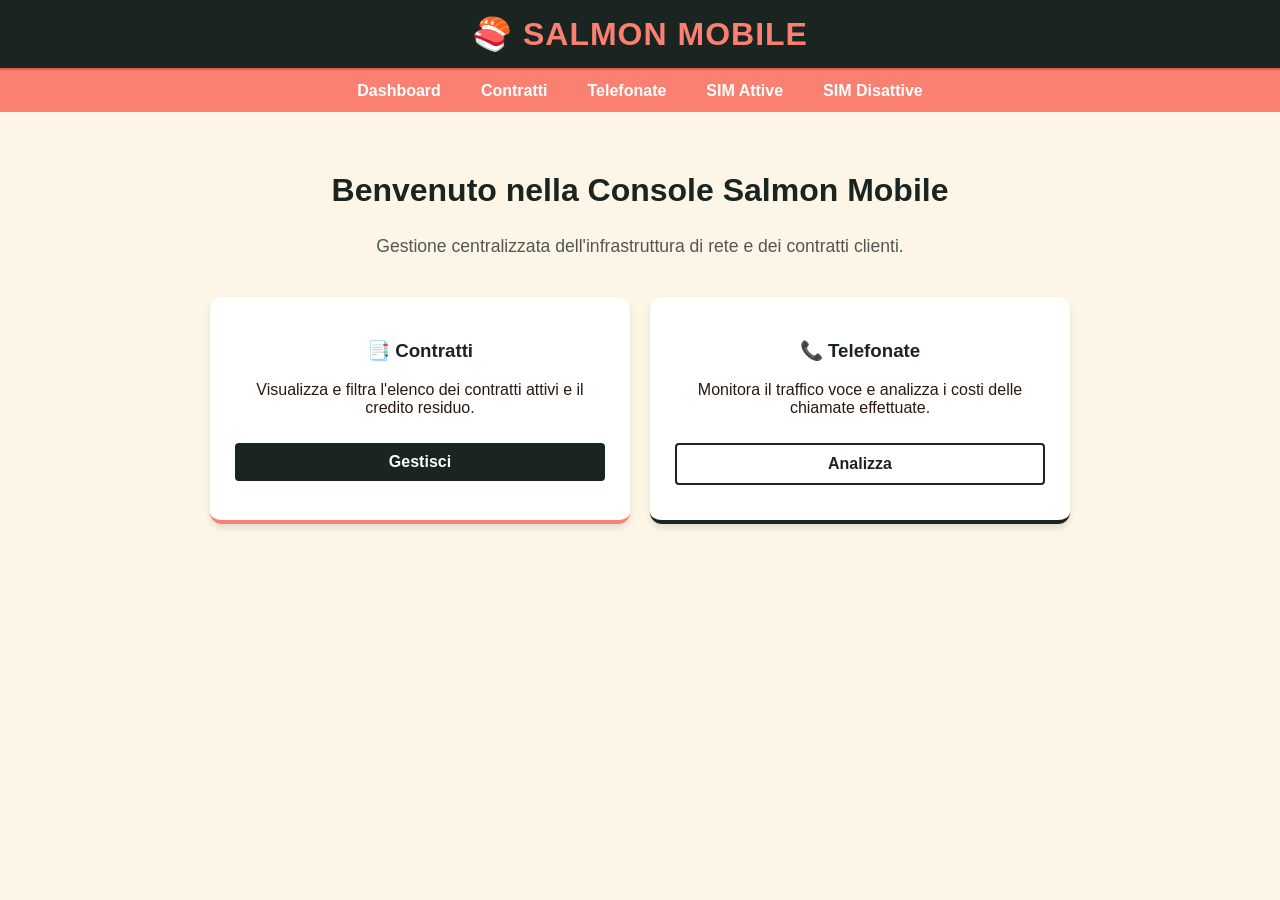
==== HTML/index.html @ 8cc4a2bf "Refactor: transizione frontend HTML, restyling Salmon Mobile e normalizzazione percorsi/SQL Questo c" ====
<!DOCTYPE html>
<html lang="it">
<head>
    <meta charset="UTF-8">
    <meta name="viewport" content="width=device-width, initial-scale=1.0">
    <link rel="stylesheet" href="../CSS/style.css">
    <title>Salmon Mobile - Dashboard</title>
    <script src="https://code.jquery.com/jquery-3.7.1.min.js"></script>
</head>
<body>

    <div id="header-placeholder"></div>

    <main>
        <div style="max-width: 900px; margin: 40px auto; text-align: center;">
            <h2 style="color: #1A2421; font-size: 2rem;">Benvenuto nella Console Salmon Mobile</h2>
            <p style="font-size: 1.1rem; color: #555;">Gestione centralizzata dell'infrastruttura di rete e dei contratti clienti.</p>
            
            <div style="margin-top: 40px; display: grid; grid-template-columns: repeat(auto-fit, minmax(250px, 1fr)); gap: 20px; padding: 0 20px;">
                
                <div style="background: white; padding: 25px; border-radius: 12px; border-bottom: 4px solid #FA8072; box-shadow: 0 4px 6px rgba(0,0,0,0.1);">
                    <h3 style="color: #1A2421;">📑 Contratti</h3>
                    <p>Visualizza e filtra l'elenco dei contratti attivi e il credito residuo.</p>
                    <a href="contratto-telefonico.html" class="btn btn-primary btn-block" style="text-decoration: none; display: inline-block; margin-top: 10px;">Gestisci</a>
                </div>

                <div style="background: white; padding: 25px; border-radius: 12px; border-bottom: 4px solid #1A2421; box-shadow: 0 4px 6px rgba(0,0,0,0.1);">
                    <h3 style="color: #1A2421;">📞 Telefonate</h3>
                    <p>Monitora il traffico voce e analizza i costi delle chiamate effettuate.</p>
                    <a href="#" class="btn btn-outline btn-block" style="text-decoration: none; display: inline-block; margin-top: 10px;">Analizza</a>
                </div>

            </div>
        </div>
    </main>

    <div id="footer-placeholder"></div>

    <script>
        $(function(){
            $("#header-placeholder").load("header.html");
            $("#footer-placeholder").load("footer.html");
        });
    </script>

</body>
</html>
---- CSS/style.css ----
/* ==========================================================================
   PALETTE COLORI "SALMON MOBILE"
   ========================================================================== */
:root {
    --bg-dark: #1A2421;      /* Alga Nori (Scuro) */
    --salmon: #FA8072;       /* Salmone */
    --salmon-hover: #E95849; /* Salmone Scuro per hover */
    --bg-light: #FDF5E6;     /* Riso (Lievemente avorio, non bianco puro) */
    --text-main: #2B1810;    /* Testo Scuro (Soia) */
    --text-light: #FFFFFF;   /* Testo Bianco */
}

/* Regola d'oro per evitare che i bordi rompano le percentuali (Risolve il problema della select) */
* {
    box-sizing: border-box;
}

html, body {
    height: 100%;
    margin: 0;
    padding: 0;
}

body {
    display: flex;
    flex-direction: column;
    font-family: 'Segoe UI', Tahoma, Geneva, Verdana, sans-serif;
    background-color: var(--bg-light);
    color: var(--text-main);
    overflow: hidden; /* Blocca la barra di scorrimento principale della finestra */
}

/* ==========================================================================
   HEADER, NAV E FOOTER
   ========================================================================== */
.header {
    background-color: var(--bg-dark);
    color: var(--salmon);
    padding: 15px;
    text-align: center;
    border-bottom: 2px solid var(--salmon-hover);
}

.header h1 {
    margin: 0;
    letter-spacing: 1px;
    text-transform: uppercase;
}

.nav {
    background-color: var(--salmon);
}

.nav ul {
    list-style-type: none;
    margin: 0;
    padding: 0;
    display: flex; /* Mette i link in riga */
    justify-content: center; /* Li centra */
}

.nav li a {
    display: block;
    color: var(--text-light);
    text-align: center;
    padding: 12px 20px;
    text-decoration: none;
    font-weight: bold;
    transition: background-color 0.3s;
}

.nav li a:hover {
    background-color: var(--bg-dark);
}

footer {
    background-color: var(--bg-dark);
    color: var(--text-light);
    padding: 10px 20px;
    text-align: center;
    font-size: 0.85rem;
    border-top: 3px solid var(--salmon);
}

/* ==========================================================================
   LAYOUT PRINCIPALE (INDEX vs CONTRATTI)
   ========================================================================== */

/* Main standard (es. per index.html) */
main {
    flex: 1;
    padding: 20px;
    overflow-y: auto; 
}

/* Main diviso 25/75 (per contratto-telefonico.html) */
main.layout-1 {
    display: flex;
    flex-direction: row;
    padding: 0; /* Togliamo il padding per far toccare la sidebar ai bordi */
    overflow: hidden; /* Evita scorrimenti indesiderati */
}

/* SIDEBAR (25%) */
.sidebar-filtro {
    flex: 0 0 25%;
    width: 25%;
    background-color: #FFFFFF;
    padding: 20px;
    border-right: 2px solid #ddd;
    box-shadow: 2px 0 5px rgba(0,0,0,0.05);
    overflow-y: auto; /* Scorre se i filtri sono tanti */
}

/* CONTENUTO CENTRALE (75%) */
.contenuto-risultati {
    flex: 0 0 75%;
    width: 75%;
    padding: 20px;
    display: flex;
    flex-direction: column;
}

.contenuto-risultati h2 {
    margin-top: 0;
    color: var(--bg-dark);
}

/* ==========================================================================
   TABELLA E SCORRIMENTO (RISULTATI)
   ========================================================================== */
.table-wrap {
    flex: 1; /* Occupa tutto lo spazio verticale rimanente */
    background: #FFFFFF;
    border: 1px solid #ddd;
    border-radius: 5px;
    overflow-y: auto; /* IMPORTANTE: Barra di scorrimento per i risultati */
    margin-top: 10px;
    box-shadow: inset 0 2px 5px rgba(0,0,0,0.05);
}

table {
    width: 100%;
    border-collapse: collapse;
}

thead {
    position: sticky; /* Blocca la testata in alto */
    top: 0;
    background-color: var(--bg-dark);
    color: var(--text-light);
    z-index: 10; 
}

th, td {
    padding: 12px;
    border-bottom: 1px solid #eee;
    text-align: left;
}

tr:hover {
    background-color: #FDF5E6; /* Effetto hover riga */
}

/* ==========================================================================
   FORM, FILTRI E BOTTONI
   ========================================================================== */
.filtro-group {
    margin-bottom: 15px;
}

.filtro-group label {
    display: block;
    margin-bottom: 5px;
    font-weight: bold;
    color: var(--bg-dark);
}

.filtro-group input, .filtro-group select {
    width: 100%;
    padding: 8px;
    border: 1px solid #ccc;
    border-radius: 4px;
    background-color: #fff;
}

.filtro-actions {
    margin-top: 20px;
}

.btn {
    padding: 10px 15px;
    border: none;
    border-radius: 4px;
    cursor: pointer;
    font-weight: bold;
    transition: background-color 0.3s;
}

.btn-block {
    display: block;
    width: 100%;
    margin-bottom: 10px;
}

.btn-primary { background-color: var(--bg-dark); color: var(--text-light); }
.btn-primary:hover { background-color: var(--salmon-hover); }

.btn-outline { background-color: transparent; border: 2px solid var(--bg-dark); color: var(--bg-dark); }
.btn-outline:hover { background-color: #eee; }

.btn-info { background-color: var(--salmon); color: var(--text-light); border-radius: 20px; padding: 6px 12px;}
.btn-info:hover { background-color: var(--bg-dark); }

/* ==========================================================================
   FINESTRA MODALE (Dettaglio JS)
   ========================================================================== */
.modal-overlay {
    position: fixed;
    top: 0; left: 0; width: 100%; height: 100%;
    background: rgba(26, 36, 33, 0.85); /* Sfondo Nori semi-trasparente */
    z-index: 2000;
    display: flex; /* Centra il contenuto */
    justify-content: center;
    align-items: center;
}

.modal {
    background: #FFFFFF;
    border: 4px solid var(--salmon);
    border-radius: 8px;
    width: 90%;
    max-width: 800px;
    max-height: 90vh; /* Non esce mai dallo schermo */
    display: flex;
    flex-direction: column;
}

.modal-header {
    background-color: var(--bg-dark);
    color: var(--salmon);
    padding: 15px 20px;
    display: flex;
    justify-content: space-between;
    align-items: center;
}

.modal-header h3 { margin: 0; }
.modal-close { background: none; border: none; color: var(--text-light); font-size: 1.5rem; cursor: pointer; }

.modal-body {
    padding: 20px;
    overflow-y: auto; /* Scorre se i dettagli sono troppi */
}

.modal-footer {
    padding: 15px 20px;
    border-top: 1px solid #ddd;
    text-align: right;
}

.detail-section { margin-bottom: 20px; }
.detail-section h4 { border-bottom: 2px solid var(--salmon); padding-bottom: 5px; color: var(--bg-dark); }
.detail-grid { display: grid; grid-template-columns: auto 1fr; gap: 10px; }
.detail-grid dt { font-weight: bold; }
.detail-grid dd { margin: 0; }

/* Messaggi di feedback JS */
.msg-box { padding: 10px; margin-bottom: 10px; border-radius: 4px; font-weight: bold; }
.msg-error { background-color: #fee; border: 1px solid #fcc; color: red; }
.loading, .no-data { text-align: center; font-style: italic; color: #666; }
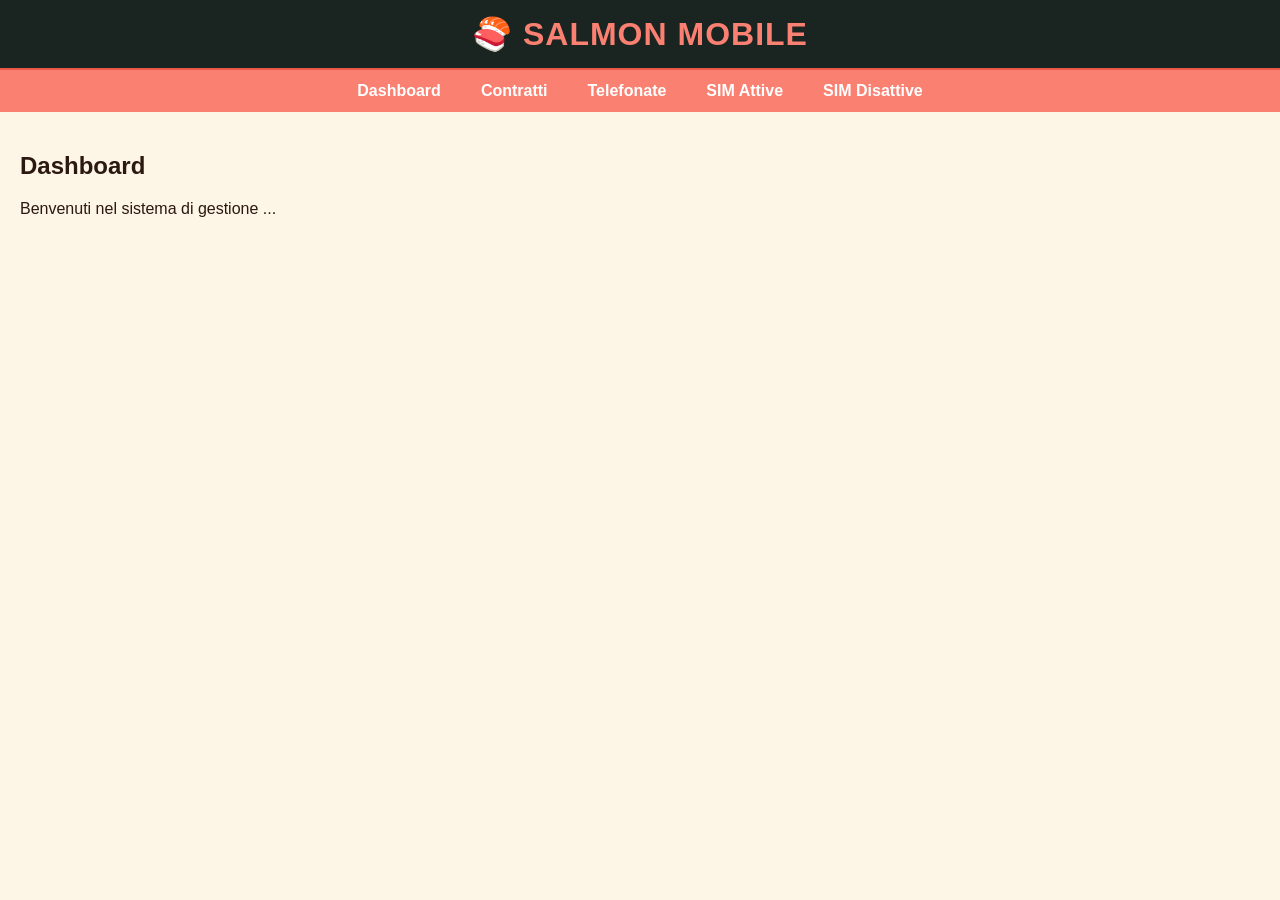
==== commit 846cc93c: "rimosse feature premature e rettificata del codice html" ====
--- a/HTML/index.html
+++ b/HTML/index.html
@@ -4,7 +4,7 @@
     <meta charset="UTF-8">
     <meta name="viewport" content="width=device-width, initial-scale=1.0">
     <link rel="stylesheet" href="../CSS/style.css">
-    <title>Salmon Mobile - Dashboard</title>
+    <title>Contratti Telefonici - Dashboard</title>
     <script src="https://code.jquery.com/jquery-3.7.1.min.js"></script>
 </head>
 <body>
@@ -12,32 +12,14 @@
     <div id="header-placeholder"></div>
 
     <main>
-        <div style="max-width: 900px; margin: 40px auto; text-align: center;">
-            <h2 style="color: #1A2421; font-size: 2rem;">Benvenuto nella Console Salmon Mobile</h2>
-            <p style="font-size: 1.1rem; color: #555;">Gestione centralizzata dell'infrastruttura di rete e dei contratti clienti.</p>
-            
-            <div style="margin-top: 40px; display: grid; grid-template-columns: repeat(auto-fit, minmax(250px, 1fr)); gap: 20px; padding: 0 20px;">
-                
-                <div style="background: white; padding: 25px; border-radius: 12px; border-bottom: 4px solid #FA8072; box-shadow: 0 4px 6px rgba(0,0,0,0.1);">
-                    <h3 style="color: #1A2421;">📑 Contratti</h3>
-                    <p>Visualizza e filtra l'elenco dei contratti attivi e il credito residuo.</p>
-                    <a href="contratto-telefonico.html" class="btn btn-primary btn-block" style="text-decoration: none; display: inline-block; margin-top: 10px;">Gestisci</a>
-                </div>
-
-                <div style="background: white; padding: 25px; border-radius: 12px; border-bottom: 4px solid #1A2421; box-shadow: 0 4px 6px rgba(0,0,0,0.1);">
-                    <h3 style="color: #1A2421;">📞 Telefonate</h3>
-                    <p>Monitora il traffico voce e analizza i costi delle chiamate effettuate.</p>
-                    <a href="#" class="btn btn-outline btn-block" style="text-decoration: none; display: inline-block; margin-top: 10px;">Analizza</a>
-                </div>
-
-            </div>
-        </div>
+        <h2>Dashboard</h2>
+        <p>Benvenuti nel sistema di gestione ...</p>
     </main>
 
     <div id="footer-placeholder"></div>
 
     <script>
-        $(function(){
+        $(function() {
             $("#header-placeholder").load("header.html");
             $("#footer-placeholder").load("footer.html");
         });
